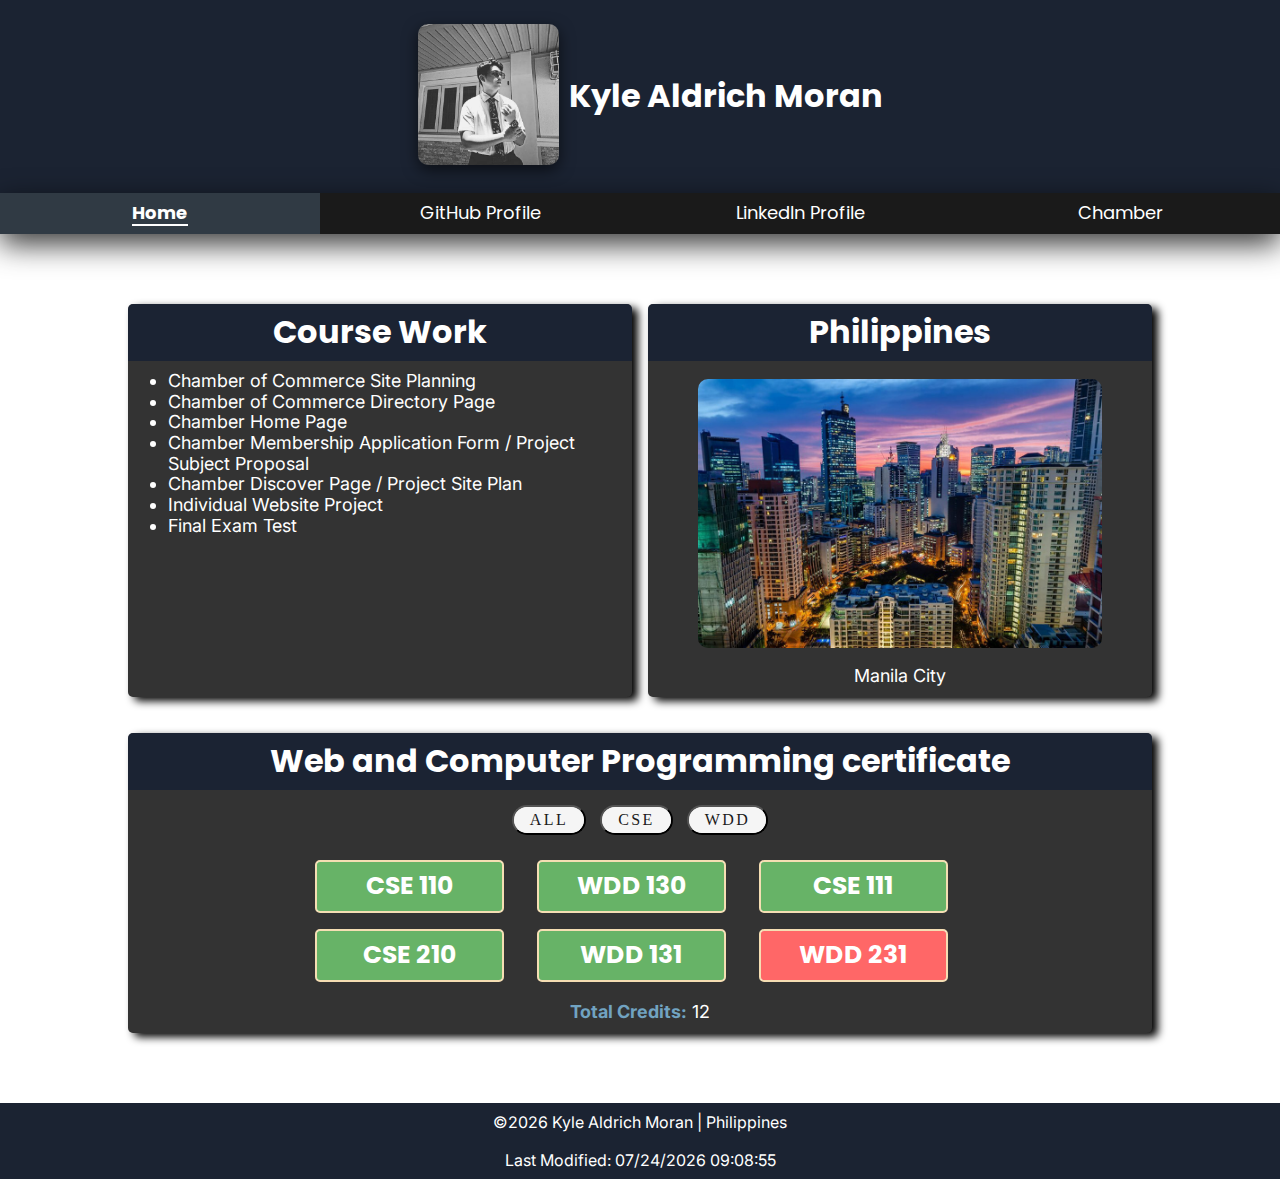
==== index.html @ 88d0402d "Updated" ====
<!DOCTYPE html>
<html lang="en">

<head>
    <meta charset="UTF-8">
    <meta name="viewport" content="width=device-width, initial-scale=1.0">
    <meta name="description" content="Home page">
    <meta name="author" content="Kyle Aldrich Moran">    
    <meta property="og:title" content="Home | Kyle Aldrich Moran">
    <meta property="og:type" content="website" />
    <meta property="og:url" content="https://alderesu.github.io/wdd231/index.html">
    <title>Home | Kyle Aldrich Moran</title>
    <link rel="preconnect" href="https://fonts.googleapis.com">
    <link rel="preconnect" href="https://fonts.gstatic.com" crossorigin>
    <link href="https://fonts.googleapis.com/css2?family=Inter:ital,opsz,wght@0,14..32,100..900;1,14..32,100..900&family=Poppins:ital,wght@0,100;0,200;0,300;0,400;0,500;0,600;0,700;0,800;0,900;1,100;1,200;1,300;1,400;1,500;1,600;1,700;1,800;1,900&display=swap" rel="stylesheet">
    <link rel="stylesheet" href="styles/normalize.css">
    <link rel="stylesheet" href="styles/style-small.css">
    <link rel="stylesheet" href="styles/style-large.css">
    <script src="scripts/main.js" defer></script>
    <script src="scripts/courses.js" defer></script>

</head>

<body>
    <header>
        <div class="headpic">
            <img class="avatar" src="images/kyle-image.jpg" alt="Kyle Aldrich Moran photo">
        </div>
        <h1>Kyle Aldrich Moran</h1>
        <button id="menu" title="Menu"></button>
    </header>
    <nav>
        <ul>
            <li><a class="active" href="/index.html">Home</a></li>
            <li><a href="https://github.com/alderesu" target="_blank">GitHub Profile</a></li>
            <li><a href="https://www.linkedin.com/in/x" target="_blank">LinkedIn Profile</a></li>
            <li><a href="" target="_blank">Chamber</a></li>
        </ul>
    </nav>
    <main>
        <section class="courseWork-box">
            <h2>Course Work</h2>
            <ul>
                <li>Chamber of Commerce Site Planning</li>
                <li>Chamber of Commerce Directory Page</li>
                <li>Chamber Home Page</li>
                <li>Chamber Membership Application Form / Project Subject Proposal</li>
                <li>Chamber Discover Page / Project Site Plan
                </li>
                <li>Individual Website Project</li>
                <li>Final Exam Test</li>
            </ul>
        </section>
        <section class="country-box">
            <h2>Philippines</h2>
            <picture>
                <img src="images/philippines.jpg" alt="Philippines" width="300" height="225">
            </picture>
            <p>Manila City</p>
        </section>
        <section class="certificate-box">
            <h2>Web and Computer Programming certificate</h2>
            <div class="boxButton">
                <button class="courseButton" value="all" title="Filter button">All</button>
                <button class="courseButton" value="cse" title="Filter button">CSE</button>
                <button class="courseButton" value="wdd" title="Filter button">WDD</button>
            </div>
            <div class="boxcertificate01 boxCourse"></div>
            <dialog id="courses-details"></dialog>
            <p id="totalCreditsCert01">Total Credits for Certificate 1: 0</p>
        </section>

    </main>
    <footer>
        <p>&copy;<span id="currentyear"></span> Kyle Aldrich Moran |
            Philippines</p>
        <p id="lastModified"></p>
        
    </footer>
</body>

</html>
---- styles/style-small.css ----
:root {
    --headline-background-color: #1b2332;
    --nav-background-color: #1a1a1a;
    --header-title-color: #ffffff;

    --poppins-font-family: "Poppins", sans-serif;
    --inter-font-family: "Inter", sans-serif;

    --font-weight-regular: 400;
    --font-weight-bold: 700;

    --font-size-small: 18px;
    --font-size-base: 32px;
    --font-size-large: 25px;

    --headline-color-on-white: #ffffff;
    --headline-color-on-color: #ffffff;
    --paragraph-color-on-white: #ffffff;
    --paragraph-color-on-color: #ffffff;
    --paragraph-background-color: #333333;

    --nav-link-color: #ffffff;
    --nav-hover-link-color: #cccccc;
}

h1, h2, h3, h4, h5 {
    font-family: var(--poppins-font-family);
}

h3 {
    font-size: var(--font-size-large);
    color: white;
}

p, li {
    font-family: var(--inter-font-family);
}

p strong {
    color: #71a3c1;
}

body {
    display: flex;
    flex-direction: column;
}

header,
footer {
    background-color: var(--headline-background-color);
    color: var(--headline-color-on-color);
}

header {
    display: flex;
    align-items: center;
    justify-content: center;
}

.avatar {
    width: auto;
    height: 141px;
    box-sizing: border-box;
    margin: 1.5rem 20px;
    border-radius: 10px;
    box-shadow: 0 5px 15px 0px rgba(0, 0, 0, 0.6);
    transition: transform 0.3s ease, box-shadow 0.3s ease;
    position: relative;
    transform: translatey(0px);
    overflow: hidden;
}

.avatar:hover {
    transform: scale(1.1);
    box-shadow: 0 10px 30px rgba(0, 0, 0, 0.8);
}

.avatar::before {
    content: '';
    position: absolute;
    top: -50%;
    left: -50%;
    width: 200%;
    height: 200%;
    background: linear-gradient(135deg, rgba(255, 255, 255, 0.5) 0%, rgba(255, 255, 255, 0) 100%);
    opacity: 0;
    transition: opacity 0.3s ease;
}

.avatar:hover::before {
    opacity: 1;
}

header h1 {
    margin-left: -10px;
    font-size: var(--font-size-base);
    font-weight: bold;
}

#menu {
    display: block;
    font-size: 40px;
    text-decoration: none;
    padding: 8px 12px;
    background-color: var(--oxford-blue);
    color: var(--alice-blue);
}

#menu {
    font-family: Roboto, sans-serif;
    position: absolute;
    top: 1.6rem;
    right: 1.5rem;
    cursor: pointer;
    border: 0;
}

#menu::before {
    content: "≡";
}

nav {
    background-color: var(--nav-background-color);
    box-shadow: 0 10px 30px rgba(0, 0, 0, 0.8);
}

nav ul {
    list-style-type: none;
    margin: 0;
    padding: 0;
}

nav li {
    display: none;
    font-family: var(--poppins-font-family);
}

nav a {
    display: block;
    color: var(--headline-color-on-color);
    text-align: center;
    padding: 10px 16px;
    text-decoration: none;
    font-size: var(--font-size-small);
}

nav a:hover:not(.active) {
    background-color: #303a44;
    color: white;
    font-weight: bold;
    text-decoration: underline;
    text-underline-offset: 5px;
    text-decoration-thickness: 2px; 
}

nav a.active {
    text-decoration: underline;
    text-underline-offset: 5px;
    text-decoration-thickness: 2px;
    font-weight: bold;
    color: white;
    background-color: #303a44;
}

.open li {
    display: block;
}

#menu.open::before {
    content: "X";
}

main {
    display: grid;
    grid-template-columns: repeat(auto-fill, minmax(15em, 1fr));
    grid-gap: 1em;
    margin: 20px;
    flex: 1;
}

main section {
    border-radius: 5px;
    box-shadow: 6px 4px 8px;
    margin: 10px auto;
    background-color: var(--paragraph-background-color);
    width: fit-content;
    text-align: center;
}

section h2 {
    background-color:  rgba(0, 18, 51, 0.468);
    color: var(--headline-color-on-color);
    margin: 0;
    border-radius: 5px 5px 0 0;
    font-size: var(--font-size-base);
    padding: 10px 0;
}

section ul {
    padding: 0 40px;
    margin: 10px 0;
}

section li {
    text-align: left;
    font-size: var(--font-size-small);
    color: var(--headline-color-on-color);
}

picture {
    padding: 10px;
    max-width: 300px;
}

section img {
    height: auto;
    width: 80%;
    display: block;
}

section img {
    border-radius: 10px;
    margin: 0 auto;
}

section p {
    font-size: var(--font-size-small);
    margin: 0 0 10px 0;
    color: var(--headline-color-on-white);
}

.boxcertificate01 {
    display: flex;
    justify-content: center;
    flex-wrap: wrap;
    gap: 10px;
    margin: 20px 0; 
}

.boxButton {
    padding-top: 10px;
}

.courseButton {
    flex: 1 1 100%;
    margin: 5px;
}

.courseButton {
    display: inline-block;
    padding: 0.25rem 1rem;
    border-radius: 5rem;
    color: var(--nav-background-color);
    text-transform: uppercase;
    font-size: 1rem;
    letter-spacing: 0.15rem;
    transition: all 0.3s;
    position: relative;
    overflow: hidden;
    z-index: 1;
}
.courseButton:after {
    content: "";
    position: absolute;
    bottom: 0;
    left: 0;
    width: 100%;
    height: 100%;
    background-color: whitesmoke;
    border-radius: 5rem;
    z-index: -2;
}
.courseButton:before {
    content: "";
    position: absolute;
    bottom: 0;
    left: 0;
    width: 0%;
    height: 100%;
    background-color: #71a3c1;
    transition: all 0.3s;
    border-radius: 5rem;
    z-index: -1;
}
.courseButton:hover {
    color: var(--headline-color-on-color);
}
.courseButton:hover:before {
    width: 100%;
}

.course {
    display: flex;
    align-items: center;
    justify-content: center;
}

.course {
    border: wheat solid 2px;
    width: 80%;
    padding: 10px;
    border-radius: 5px;
}

.course {
    transition: all 0.3s;
    position: relative;
}

.course h3 {
    font-size: var(--font-size-large);
    margin: 0;
    padding: 0;
}

.courseNoComplete {
    background-color: rgb(255, 0, 0);
}

.courseComplete {
    background-color: green;
    color: white;
}
.course h3 {
    transition: all 0.3s;
}
.course::before {
    content: "";
    position: absolute;
    bottom: 0;
    left: 0;
    width: 100%;
    height: 100%;
    z-index: 1;
    opacity: 0;
    transition: all 0.3s;
    border-top-width: 1px;
    border-bottom-width: 1px;
    border-top-style: solid;
    border-bottom-style: solid;
    border-top-color: rgba(0, 18, 51, 0.468);
    border-bottom-color: rgba(0, 18, 51, 0.468);
    transform: scale(0.1, 1);
}
.course:hover h3 {
    letter-spacing: 2px;
}
.course:hover::before {
    opacity: 1;
    transform: scale(1, 1);
}
.course::after {
    content: "";
    position: absolute;
    bottom: 0;
    left: 0;
    width: 100%;
    height: 100%;
    z-index: 1;
    transition: all 0.5s;
    background-color: rgba(254, 254, 254, 0.403);
}
.course:hover::after {
    opacity: 0;
    transform: scale(0.1, 1);
}

dialog {
    border: 1px solid var(--headline-background-color);
    border-radius: 0.25rem;
    padding: 1rem;
    background-color: var(--paragraph-background-color);
    box-shadow: 0 0 3rem var(--headline-background-color);
    width: 90%;
    max-width: 600px;
}

::backdrop {
    background-color: rgba(0, 0, 0, 0.5);
}

dialog button {
    position: absolute;
    top: 23px;
    right: 23px;
    padding: 0.5rem 1rem;
    border: 1px solid var(--oxford-blue-3);
}

footer {
    margin-top: auto;
}

footer p {
    margin: 0;
}
footer p {
    text-align: center;
    padding: 10px;
}

@media (min-width: 480px) {
    nav ul {
        display: flex;
    }

    nav ul li {
        display: block;
        flex: 1 1 100%;
    }

    #menu {
        display: none;
    }

    main {
        width: 100%;
        padding: 20px;  
        display: flex;
        flex-direction: row;
        flex-wrap: wrap;
        gap: 1em;
        margin: 10px auto;
    }

    main p {
        font-size:var(--font-size-small);
    }

    section {
        flex-basis: 17em;
        flex-grow: 1;
    }

    .boxcertificate01 {
        width: 650px;
        margin: 20px auto;
        display: grid;
        grid-template-columns: repeat(auto-fill, minmax(12em, 1fr));
        grid-gap: 1em;
    }

    .course {
        padding: 10px;
    }
}
---- styles/style-large.css ----
@media (min-width: 1024px) {
    main {
        width: 80%;
        max-width: 1200px;
        margin: 40px auto; /* Center the main element */
    }
}
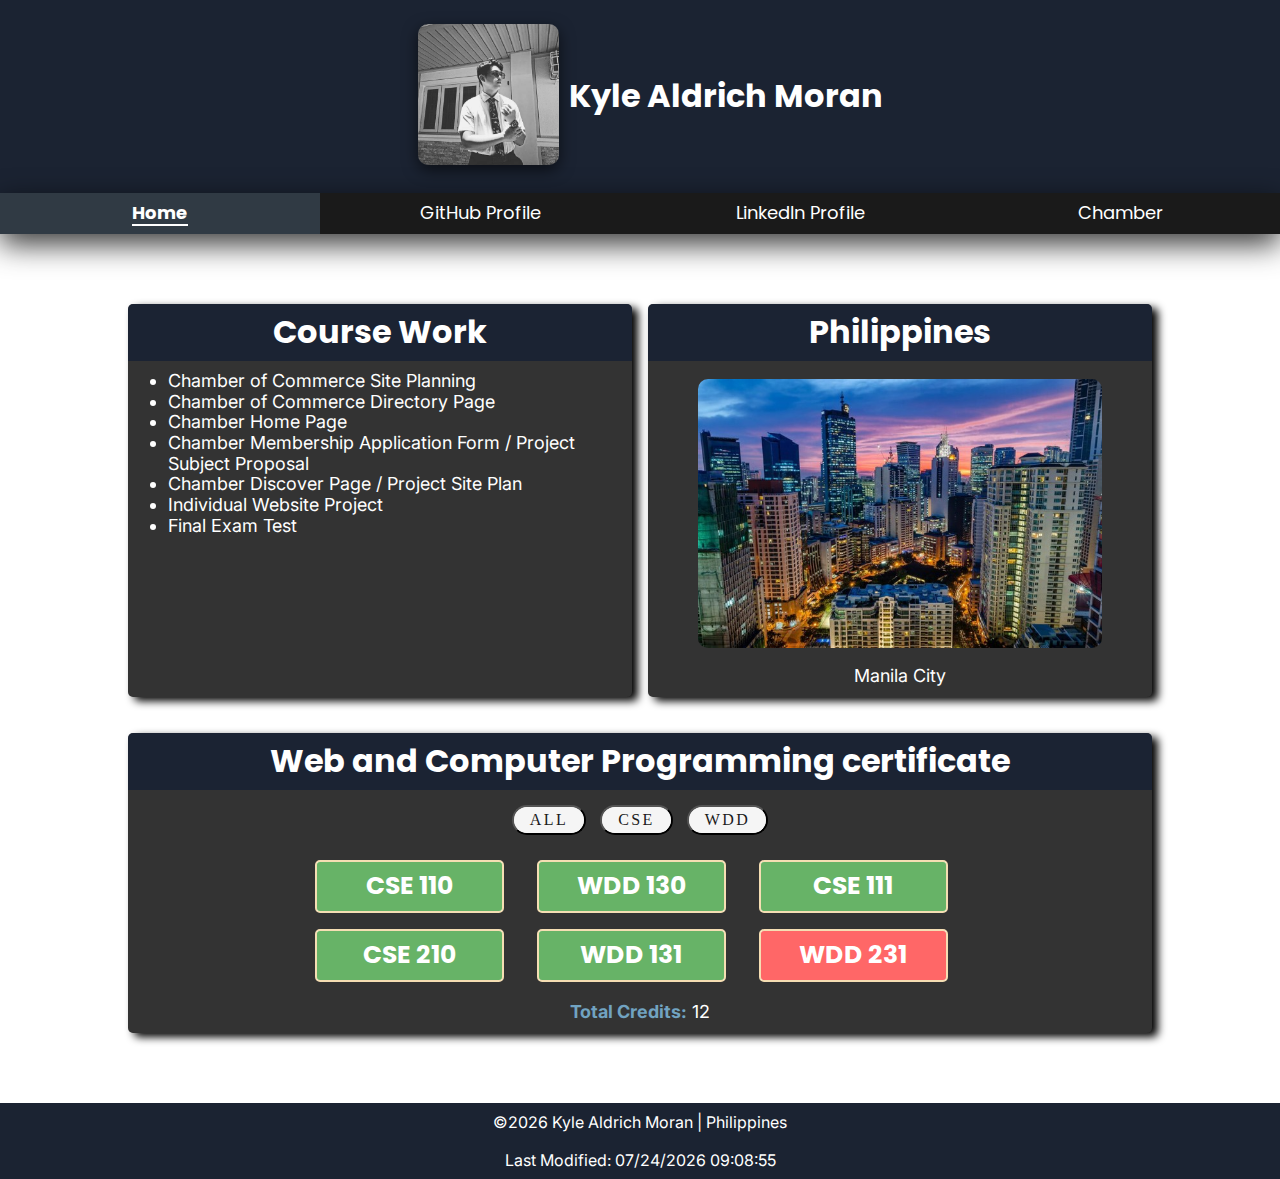
==== commit 52e46cbd: "Updated" ====
--- a/index.html
+++ b/index.html
@@ -4,12 +4,10 @@
 <head>
     <meta charset="UTF-8">
     <meta name="viewport" content="width=device-width, initial-scale=1.0">
-    <meta name="description" content="Home page">
+    <meta name="description" content="Welcome to WDD 231 - Web Frontend Development">
     <meta name="author" content="Kyle Aldrich Moran">    
-    <meta property="og:title" content="Home | Kyle Aldrich Moran">
-    <meta property="og:type" content="website" />
-    <meta property="og:url" content="https://alderesu.github.io/wdd231/index.html">
-    <title>Home | Kyle Aldrich Moran</title>
+    <meta name="keywords" content="WDD 231, Web Frontend Development, Kyle Aldrich Moran">
+    <title>WDD 231 | Homepage | Kyle Aldrich Moran</title>
     <link rel="preconnect" href="https://fonts.googleapis.com">
     <link rel="preconnect" href="https://fonts.gstatic.com" crossorigin>
     <link href="https://fonts.googleapis.com/css2?family=Inter:ital,opsz,wght@0,14..32,100..900;1,14..32,100..900&family=Poppins:ital,wght@0,100;0,200;0,300;0,400;0,500;0,600;0,700;0,800;0,900;1,100;1,200;1,300;1,400;1,500;1,600;1,700;1,800;1,900&display=swap" rel="stylesheet">
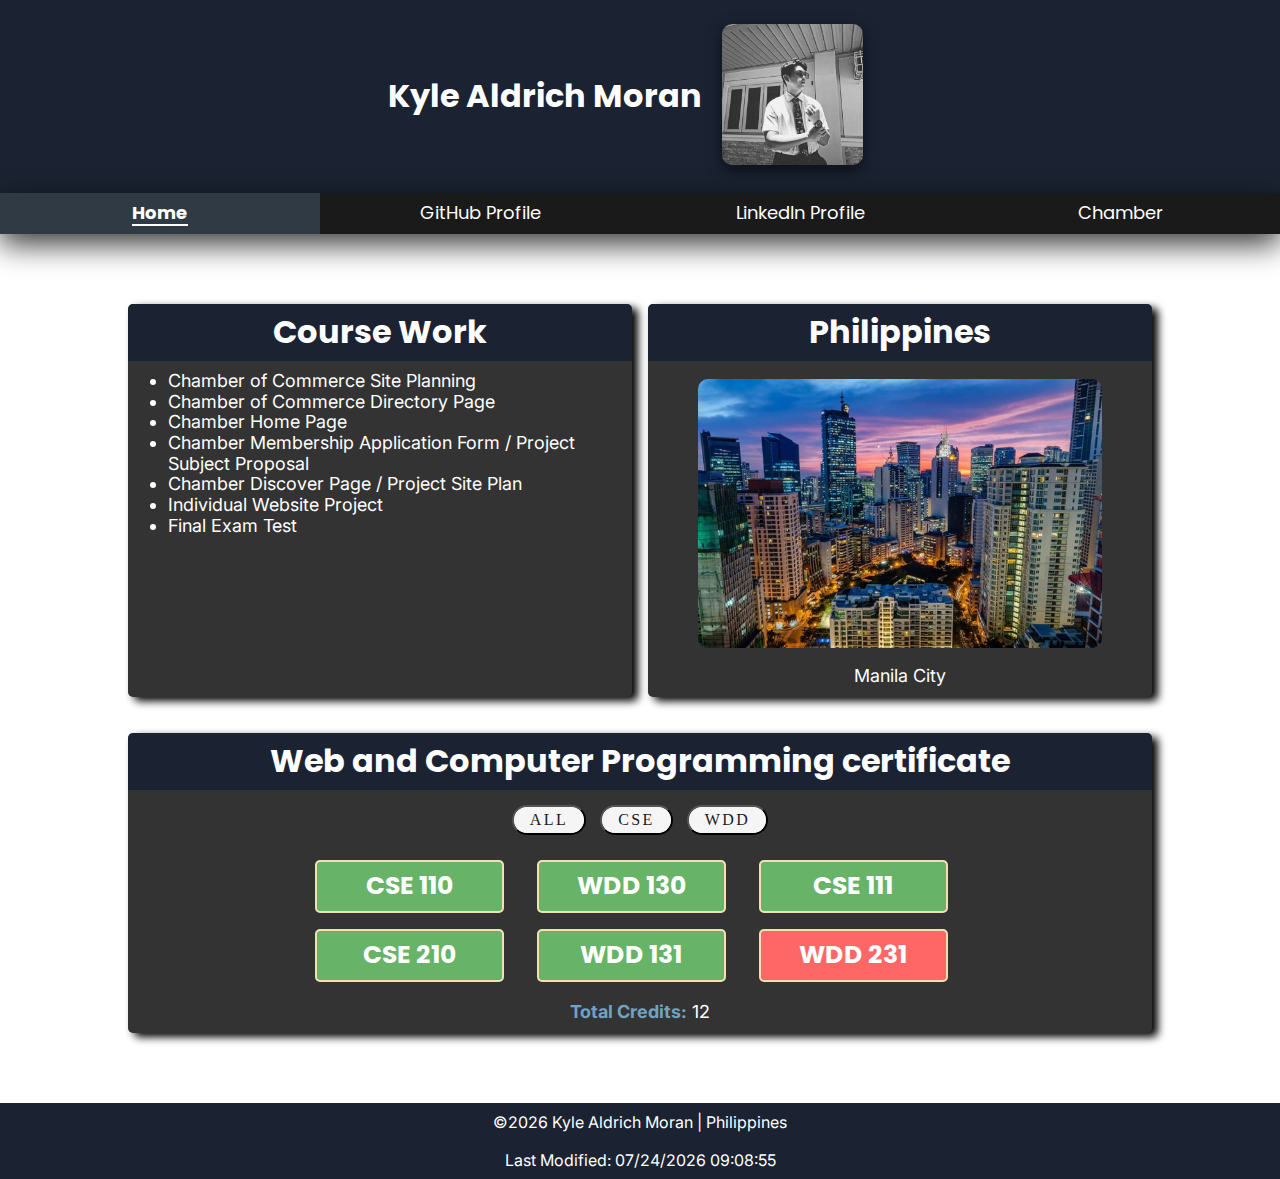
==== commit 2fb5b84d: "updated" ====
--- a/index.html
+++ b/index.html
@@ -7,7 +7,7 @@
     <meta name="description" content="Welcome to WDD 231 - Web Frontend Development">
     <meta name="author" content="Kyle Aldrich Moran">    
     <meta name="keywords" content="WDD 231, Web Frontend Development, Kyle Aldrich Moran">
-    <title>WDD 231 | Homepage | Kyle Aldrich Moran</title>
+    <title>Kyle Aldrich Moran | Homepage</title>
     <link rel="preconnect" href="https://fonts.googleapis.com">
     <link rel="preconnect" href="https://fonts.gstatic.com" crossorigin>
     <link href="https://fonts.googleapis.com/css2?family=Inter:ital,opsz,wght@0,14..32,100..900;1,14..32,100..900&family=Poppins:ital,wght@0,100;0,200;0,300;0,400;0,500;0,600;0,700;0,800;0,900;1,100;1,200;1,300;1,400;1,500;1,600;1,700;1,800;1,900&display=swap" rel="stylesheet">
@@ -21,10 +21,10 @@
 
 <body>
     <header>
+        <h1>Kyle Aldrich Moran</h1>
         <div class="headpic">
             <img class="avatar" src="images/kyle-image.jpg" alt="Kyle Aldrich Moran photo">
         </div>
-        <h1>Kyle Aldrich Moran</h1>
         <button id="menu" title="Menu"></button>
     </header>
     <nav>
--- a/styles/style-small.css
+++ b/styles/style-small.css
@@ -66,7 +66,6 @@
     box-shadow: 0 5px 15px 0px rgba(0, 0, 0, 0.6);
     transition: transform 0.3s ease, box-shadow 0.3s ease;
     position: relative;
-    transform: translatey(0px);
     overflow: hidden;
 }
 
@@ -104,9 +103,6 @@
     padding: 8px 12px;
     background-color: var(--oxford-blue);
     color: var(--alice-blue);
-}
-
-#menu {
     font-family: Roboto, sans-serif;
     position: absolute;
     top: 1.6rem;
@@ -216,9 +212,6 @@
     height: auto;
     width: 80%;
     display: block;
-}
-
-section img {
     border-radius: 10px;
     margin: 0 auto;
 }
@@ -244,9 +237,6 @@
 .courseButton {
     flex: 1 1 100%;
     margin: 5px;
-}
-
-.courseButton {
     display: inline-block;
     padding: 0.25rem 1rem;
     border-radius: 5rem;
@@ -259,6 +249,7 @@
     overflow: hidden;
     z-index: 1;
 }
+
 .courseButton:after {
     content: "";
     position: absolute;
@@ -270,6 +261,7 @@
     border-radius: 5rem;
     z-index: -2;
 }
+
 .courseButton:before {
     content: "";
     position: absolute;
@@ -282,9 +274,11 @@
     border-radius: 5rem;
     z-index: -1;
 }
+
 .courseButton:hover {
     color: var(--headline-color-on-color);
 }
+
 .courseButton:hover:before {
     width: 100%;
 }
@@ -293,16 +287,10 @@
     display: flex;
     align-items: center;
     justify-content: center;
-}
-
-.course {
     border: wheat solid 2px;
     width: 80%;
     padding: 10px;
     border-radius: 5px;
-}
-
-.course {
     transition: all 0.3s;
     position: relative;
 }
@@ -311,6 +299,7 @@
     font-size: var(--font-size-large);
     margin: 0;
     padding: 0;
+    transition: all 0.3s;
 }
 
 .courseNoComplete {
@@ -321,9 +310,7 @@
     background-color: green;
     color: white;
 }
-.course h3 {
-    transition: all 0.3s;
-}
+
 .course::before {
     content: "";
     position: absolute;
@@ -342,13 +329,16 @@
     border-bottom-color: rgba(0, 18, 51, 0.468);
     transform: scale(0.1, 1);
 }
+
 .course:hover h3 {
     letter-spacing: 2px;
 }
+
 .course:hover::before {
     opacity: 1;
     transform: scale(1, 1);
 }
+
 .course::after {
     content: "";
     position: absolute;
@@ -360,6 +350,7 @@
     transition: all 0.5s;
     background-color: rgba(254, 254, 254, 0.403);
 }
+
 .course:hover::after {
     opacity: 0;
     transform: scale(0.1, 1);
@@ -393,8 +384,6 @@
 
 footer p {
     margin: 0;
-}
-footer p {
     text-align: center;
     padding: 10px;
 }
@@ -424,7 +413,7 @@
     }
 
     main p {
-        font-size:var(--font-size-small);
+        font-size: var(--font-size-small);
     }
 
     section {
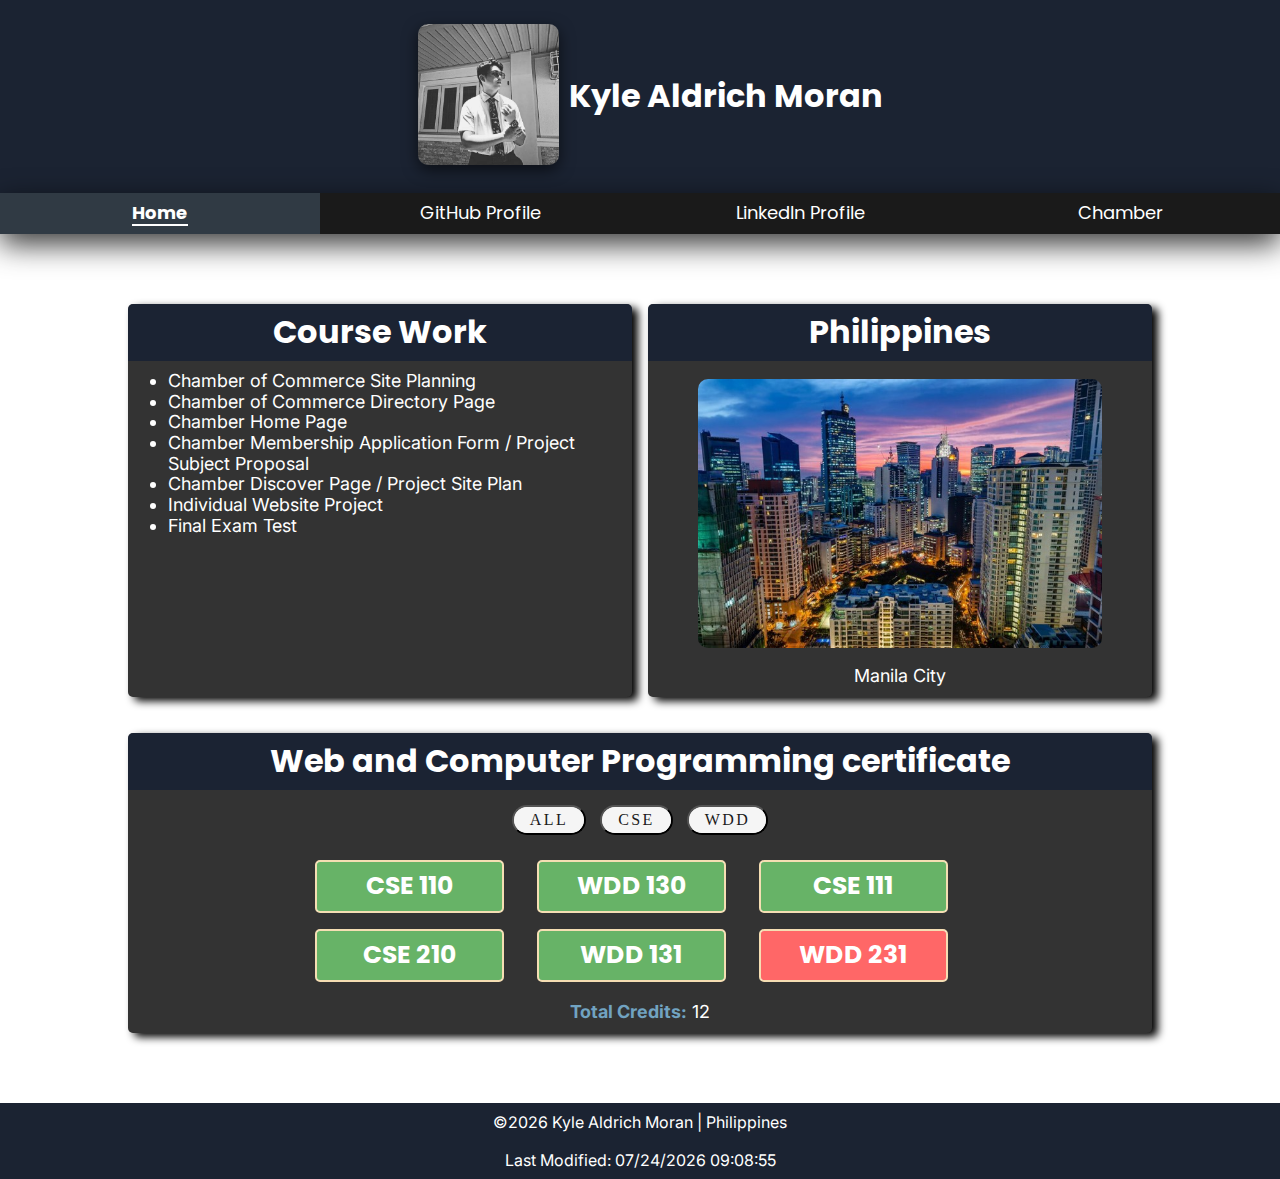
==== commit 0b1ea819: "Testing" ====
--- a/index.html
+++ b/index.html
@@ -7,7 +7,7 @@
     <meta name="description" content="Welcome to WDD 231 - Web Frontend Development">
     <meta name="author" content="Kyle Aldrich Moran">    
     <meta name="keywords" content="WDD 231, Web Frontend Development, Kyle Aldrich Moran">
-    <title>Kyle Aldrich Moran | Homepage</title>
+    <title>Kyle Aldrich Moran | Homepage | CourseWork</title>
     <link rel="preconnect" href="https://fonts.googleapis.com">
     <link rel="preconnect" href="https://fonts.gstatic.com" crossorigin>
     <link href="https://fonts.googleapis.com/css2?family=Inter:ital,opsz,wght@0,14..32,100..900;1,14..32,100..900&family=Poppins:ital,wght@0,100;0,200;0,300;0,400;0,500;0,600;0,700;0,800;0,900;1,100;1,200;1,300;1,400;1,500;1,600;1,700;1,800;1,900&display=swap" rel="stylesheet">
@@ -21,10 +21,10 @@
 
 <body>
     <header>
-        <h1>Kyle Aldrich Moran</h1>
         <div class="headpic">
             <img class="avatar" src="images/kyle-image.jpg" alt="Kyle Aldrich Moran photo">
         </div>
+        <h2>Kyle Aldrich Moran</h2>
         <button id="menu" title="Menu"></button>
     </header>
     <nav>
@@ -36,8 +36,9 @@
         </ul>
     </nav>
     <main>
+       
         <section class="courseWork-box">
-            <h2>Course Work</h2>
+            <h1>Course Work</h1>
             <ul>
                 <li>Chamber of Commerce Site Planning</li>
                 <li>Chamber of Commerce Directory Page</li>
--- a/styles/style-small.css
+++ b/styles/style-small.css
@@ -56,6 +56,8 @@
     align-items: center;
     justify-content: center;
 }
+
+
 
 .avatar {
     width: auto;
@@ -90,7 +92,7 @@
     opacity: 1;
 }
 
-header h1 {
+header h2 {
     margin-left: -10px;
     font-size: var(--font-size-base);
     font-weight: bold;
@@ -183,7 +185,7 @@
     text-align: center;
 }
 
-section h2 {
+section h2, h1 {
     background-color:  rgba(0, 18, 51, 0.468);
     color: var(--headline-color-on-color);
     margin: 0;
@@ -433,3 +435,4 @@
         padding: 10px;
     }
 }
+
